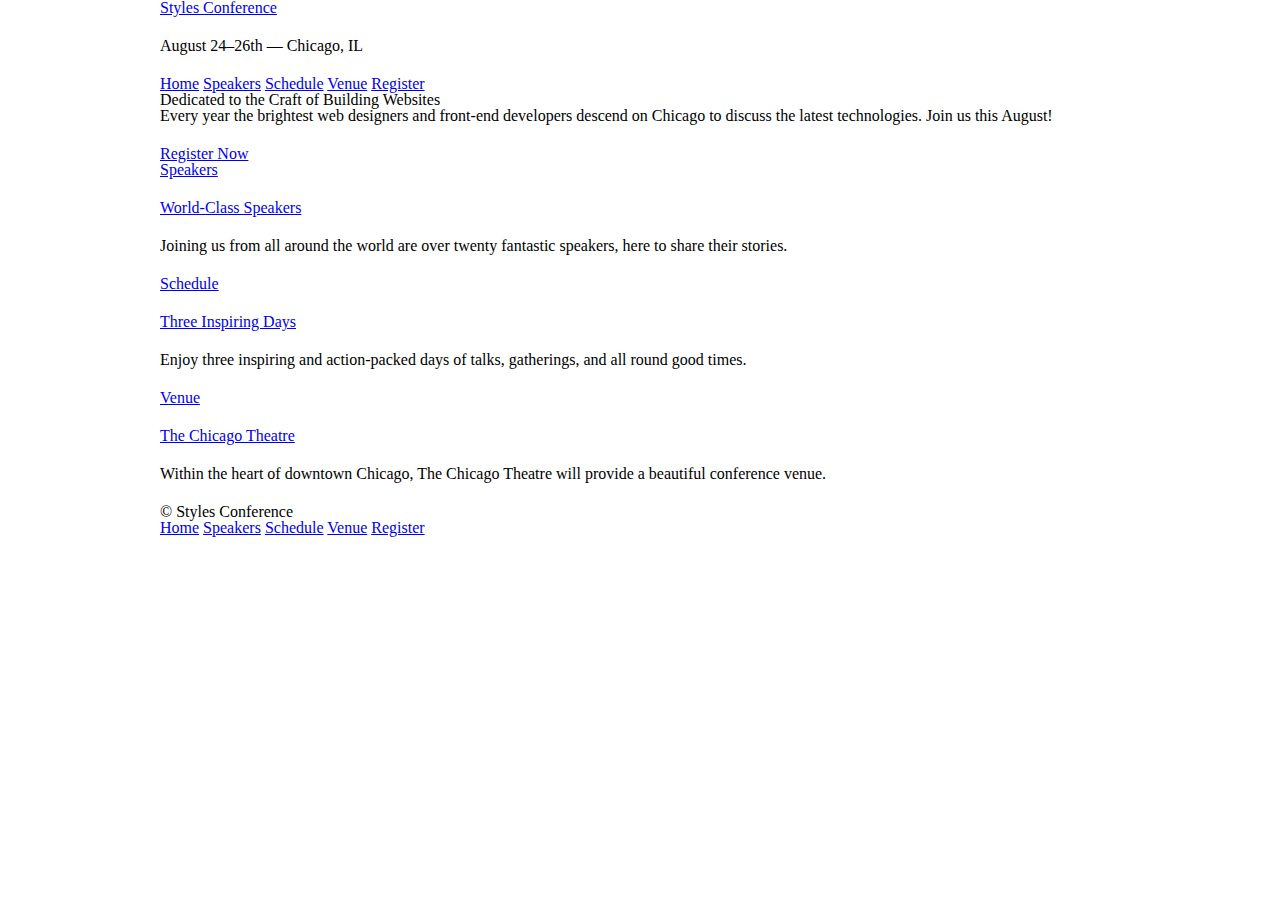
==== index.htm @ 7b95f624 "introduction" ====
<!DOCTYPE html>
<html lang="en">
<head>
	<meta charset="utf-8">
	<title>Styles Conference</title>
	<link rel="stylesheet" href="assets/stylesheets/main.css">
</head>
<body>
	<header class="container">
		<h1>
			<a href="index.htm">Styles Conference</a>
		</h1>
		<h3>August 24&ndash;26th &mdash; Chicago, IL</h3>
		<nav>
			<a href="index.htm">Home</a>
			<a href="speakers.htm">Speakers</a>
			<a href="schedule.htm">Schedule</a>
			<a href="venue.htm">Venue</a>
			<a href="register.htm">Register</a>
		</nav>
	</header>
	<section class="container">
		<h2>Dedicated to the Craft of Building Websites</h2>
		<p>Every year the brightest web designers and front-end developers descend on Chicago to discuss the latest technologies. Join us this August!</p>
		<a href="register.htm">Register Now</a>
	</section>
	<section class="container">
		<section>
			<a href="speakers.htm">
				<h5>Speakers</h5>
				<h3>World-Class Speakers</h3>
			</a>
			<p>Joining us from all around the world are over twenty fantastic speakers, here to share their stories.</p>
		</section>
		<section>
			<a href="schedule.htm">
				<h5>Schedule</h5>
				<h3>Three Inspiring Days</h3>
			</a>
			<p>Enjoy three inspiring and action-packed days of talks, gatherings, and all round good times.</p>
		</section>
		<section>
			<a href="venue.htm">
				<h5>Venue</h5>
				<h3>The Chicago Theatre</h3>
			</a>
			<p>Within the heart of downtown Chicago, The Chicago Theatre will provide a beautiful conference venue.</p>
		</section>
	</section>
	<footer class="container">
		<small>&copy; Styles Conference</small>
		<nav>
			<a href="index.htm">Home</a>
			<a href="speakers.htm">Speakers</a>
			<a href="schedule.htm">Schedule</a>
			<a href="venue.htm">Venue</a>
			<a href="register.htm">Register</a>
		</nav>
	</footer>
</body>
</html>
---- assets/stylesheets/main.css ----
/* http://meyerweb.com/eric/tools/css/reset/ 
   v2.0 | 20110126
   License: none (public domain)
*/

html, body, div, span, applet, object, iframe,
h1, h2, h3, h4, h5, h6, p, blockquote, pre,
a, abbr, acronym, address, big, cite, code,
del, dfn, em, img, ins, kbd, q, s, samp,
small, strike, strong, sub, sup, tt, var,
b, u, i, center,
dl, dt, dd, ol, ul, li,
fieldset, form, label, legend,
table, caption, tbody, tfoot, thead, tr, th, td,
article, aside, canvas, details, embed, 
figure, figcaption, footer, header, hgroup, 
menu, nav, output, ruby, section, summary,
time, mark, audio, video {
	margin: 0;
	padding: 0;
	border: 0;
	font-size: 100%;
	font: inherit;
	vertical-align: baseline;
}
/* HTML5 display-role reset for older browsers */
article, aside, details, figcaption, figure, 
footer, header, hgroup, menu, nav, section {
	display: block;
}
body {
	line-height: 1;
}
ol, ul {
	list-style: none;
}
blockquote, q {
	quotes: none;
}
blockquote:before, blockquote:after,
q:before, q:after {
	content: '';
	content: none;
}
table {
	border-collapse: collapse;
	border-spacing: 0;
}

/* --------------------------------------------- */


*:before, *:after {
	-webkit-box-sizing: border-box;
	-moz-box-sizing: border-box;
	box-sizing: border-box;
}

.container {
	margin: 0 auto;
	padding-left: 30px;
	padding-right: 30px;
	width: 960px;
}

h1, h3, h4, h5, p {
	margin-bottom: 22px;
}
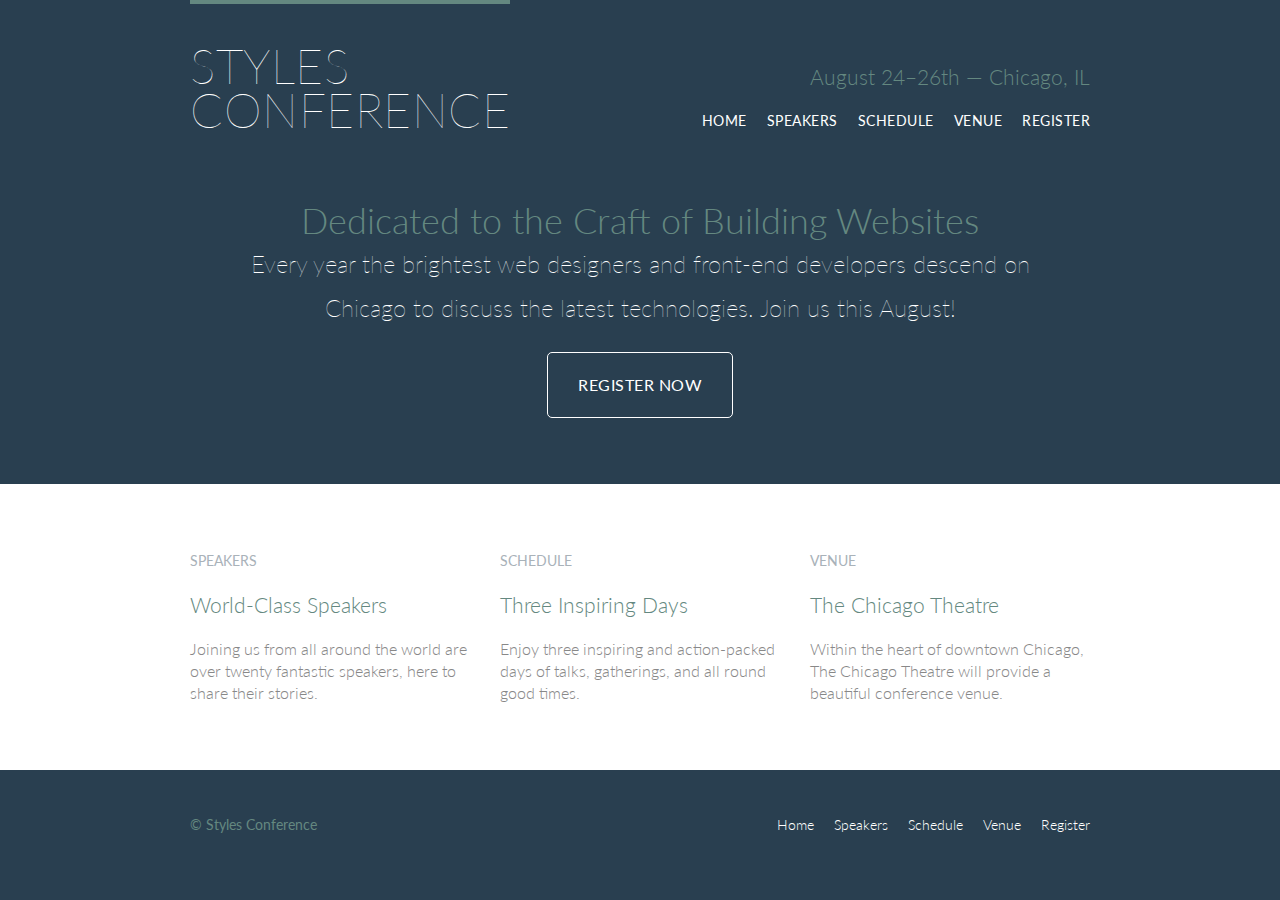
==== commit 42de6744: "Completed Creating Lists" ====
--- a/index.htm
+++ b/index.htm
@@ -4,57 +4,67 @@
 	<meta charset="utf-8">
 	<title>Styles Conference</title>
 	<link rel="stylesheet" href="assets/stylesheets/main.css">
+    <link href='https://fonts.googleapis.com/css?family=Lato:400,300,100' rel='stylesheet' type='text/css'>
 </head>
 <body>
-	<header class="container">
-		<h1>
-			<a href="index.htm">Styles Conference</a>
+	<header class="primary-header container group">
+		<h1 class="logo">
+			<a href="index.htm">Styles<br>Conference</a>
 		</h1>
-		<h3>August 24&ndash;26th &mdash; Chicago, IL</h3>
-		<nav>
-			<a href="index.htm">Home</a>
-			<a href="speakers.htm">Speakers</a>
-			<a href="schedule.htm">Schedule</a>
-			<a href="venue.htm">Venue</a>
-			<a href="register.htm">Register</a>
+		<h3 class="tagline">August 24&ndash;26th &mdash; Chicago, IL</h3>
+		<nav class="nav primary-nav">
+            <ul>
+                <li><a href="index.htm">Home</a></li><!--
+                --><li><a href="speakers.htm">Speakers</a></li><!--
+                --><li><a href="schedule.htm">Schedule</a></li><!--
+                --><li><a href="venue.htm">Venue</a></li><!--
+                --><li><a href="register.htm">Register</a></li>
+            </ul>
 		</nav>
 	</header>
-	<section class="container">
+	<section class="hero container">
 		<h2>Dedicated to the Craft of Building Websites</h2>
 		<p>Every year the brightest web designers and front-end developers descend on Chicago to discuss the latest technologies. Join us this August!</p>
-		<a href="register.htm">Register Now</a>
+		<a class="btn btn-alt" href="register.htm">Register Now</a>
 	</section>
-	<section class="container">
-		<section>
-			<a href="speakers.htm">
-				<h5>Speakers</h5>
-				<h3>World-Class Speakers</h3>
-			</a>
-			<p>Joining us from all around the world are over twenty fantastic speakers, here to share their stories.</p>
-		</section>
-		<section>
-			<a href="schedule.htm">
-				<h5>Schedule</h5>
-				<h3>Three Inspiring Days</h3>
-			</a>
-			<p>Enjoy three inspiring and action-packed days of talks, gatherings, and all round good times.</p>
-		</section>
-		<section>
-			<a href="venue.htm">
-				<h5>Venue</h5>
-				<h3>The Chicago Theatre</h3>
-			</a>
-			<p>Within the heart of downtown Chicago, The Chicago Theatre will provide a beautiful conference venue.</p>
-		</section>
+	<section class="row">
+        <div class="grid">
+            <!-- Speakers -->
+            <section class="teaser col-1-3">
+                <a href="speakers.htm">
+                    <h5>Speakers</h5>
+                    <h3>World-Class Speakers</h3>
+                </a>
+                <p>Joining us from all around the world are over twenty fantastic speakers, here to share their stories.</p>
+            </section><!--
+            Schedule
+            --><section class="teaser col-1-3">
+                <a href="schedule.htm">
+                    <h5>Schedule</h5>
+                    <h3>Three Inspiring Days</h3>
+                </a>
+                <p>Enjoy three inspiring and action-packed days of talks, gatherings, and all round good times.</p>
+            </section><!--
+            Venue
+            --><section class="teaser col-1-3">
+                <a href="venue.htm">
+                    <h5>Venue</h5>
+                    <h3>The Chicago Theatre</h3>
+                </a>
+                <p>Within the heart of downtown Chicago, The Chicago Theatre will provide a beautiful conference venue.</p>
+            </section>
+        </div>
 	</section>
-	<footer class="container">
+	<footer class="primary-footer container group">
 		<small>&copy; Styles Conference</small>
-		<nav>
-			<a href="index.htm">Home</a>
-			<a href="speakers.htm">Speakers</a>
-			<a href="schedule.htm">Schedule</a>
-			<a href="venue.htm">Venue</a>
-			<a href="register.htm">Register</a>
+		<nav class="nav">
+            <ul>
+                <li><a href="index.htm">Home</a></li><!--
+                --><li><a href="speakers.htm">Speakers</a></li><!--
+                --><li><a href="schedule.htm">Schedule</a></li><!--
+                --><li><a href="venue.htm">Venue</a></li><!--
+                --><li><a href="register.htm">Register</a></li>
+            </ul>
 		</nav>
 	</footer>
 </body>
--- a/assets/stylesheets/main.css
+++ b/assets/stylesheets/main.css
@@ -49,20 +49,322 @@
 
 /* --------------------------------------------- */
 
-
-*:before, *:after {
+/*
+  ========================================
+  Custom styles
+  ========================================
+*/
+body {
+    background: #293f50;
+    color: #888;
+    font: 300 16px/22px "Lato", "Open Sans", "Helvetica Neue", Helvetica, sans-serif;
+    /* style, variant, weight, size*, line-height, family* */
+}
+
+
+/*
+  ========================================
+  Grid
+  ========================================
+*/
+*, *:before, *:after {
 	-webkit-box-sizing: border-box;
 	-moz-box-sizing: border-box;
 	box-sizing: border-box;
 }
 
+.container, .grid {
+    margin: 0 auto;
+    width: 960px;
+}
+
 .container {
-	margin: 0 auto;
 	padding-left: 30px;
 	padding-right: 30px;
-	width: 960px;
-}
-
+}
+
+.col-1-3 {
+    width: 33.33%;
+}
+
+.col-2-3 {
+    width: 66.66%;
+}
+
+.col-1-3, .col-2-3 {
+    display: inline-block;
+    vertical-align: top;
+}
+
+.grid, .col-1-3, .col-2-3 {
+    padding-left: 15px;
+    padding-right: 15px;
+}
+
+
+/*
+  ========================================
+  Typography
+  ========================================
+*/
 h1, h3, h4, h5, p {
 	margin-bottom: 22px;
+}
+
+h1, h2, h3, h4 {
+    color: #648880;
+}
+
+h1 {
+    font-size: 36px;
+    line-height: 44px;
+}
+
+h2 {
+    font-size: 24px;
+    line-height: 44px;
+}
+
+h3 {
+    font-size: 21px;
+}
+
+.tagline {
+    margin: 66px 0 22px 0;
+    text-align: right;
+}
+
+h4 {
+    font-size: 18px;
+}
+
+h5 {
+    color: #a9b2b9;
+    font-size: 14px;
+    font-weight: 400;
+    text-transform: uppercase;
+}
+
+strong {
+    font-weight: 400;
+}
+
+cite, em {
+    font-style: italic;
+}
+
+
+/*
+  ========================================
+  Leads
+  ========================================
+*/
+.lead {
+    text-align: center;
+}
+
+.lead p {
+    font-size: 21px;
+    line-height: 33px;
+}
+
+/*
+  ========================================
+  Links
+  ========================================
+*/
+a {
+    color: #648880;
+    text-decoration: none;
+}
+
+a:hover {
+    color: #a9b2b9;
+}
+
+.teaser a:hover h3 {
+    color: #a9b2b9;
+}
+
+p a {
+    border-bottom: 1px solid #dfe2e5;
+}
+
+/*
+  ========================================
+  Buttons
+  ========================================
+*/
+.btn {
+	border-radius: 5px;
+    color: #fff;
+    cursor: pointer;
+	display: inline-block;
+    font-weight: 400;
+    letter-spacing: 0.5px;
+	margin: 0;
+    text-transform: uppercase;
+}
+
+.btn-alt {
+	border: 1px solid #fff;
+	padding: 10px 30px;
+}
+
+.btn-alt:hover {
+    background: #fff;
+    color: #648880;
+}
+
+
+/*
+  ========================================
+  Home
+  ========================================
+*/
+.hero {
+    color: #fff;
+    line-height: 44px;
+	padding: 22px 80px 66px 80px;
+    text-align: center;
+}
+
+.hero h2 {
+    font-size: 36px;
+}
+
+.hero p {
+    font-size: 24px;
+    font-weight: 100;
+}
+
+/*
+  ========================================
+  Primary header
+  ========================================
+*/
+.logo {
+    border-top: 4px solid #648880;
+    float: left;
+    font-size: 48px;
+    font-weight: 100;
+    letter-spacing: 0.5px;
+    line-height: 44px;
+    padding: 40px 0 22px 0;
+    text-transform: uppercase;
+}
+
+.primary-header a, .primary-footer a {
+    color: #fff;
+}
+
+.primary-header a:hover, .primary-footer a:hover {
+    color: #648880
+}
+
+
+/*
+  ========================================
+  Primary Navigation Banner
+  ========================================
+*/
+
+.nav {
+    text-align: right;
+}
+
+.nav li {
+    display: inline-block;
+    margin: 0 10px;
+    vertical-align: 0;
+}
+
+.nav li:last-child {
+    margin-right: 0;
+}
+
+.primary-nav {
+    font-size: 14px;
+    font-weight: 400;
+    letter-spacing: 0.5px;
+    text-transform: uppercase;
+}
+
+
+/*
+  ========================================
+  Primary footer
+  ========================================
+*/
+.primary-footer {
+    color: #648880;
+    font-size: 14px;
+    padding-bottom: 44px;
+    padding-top: 44px;
+}
+
+.primary-footer small {
+    float: left;
+    font-weight: 400;
+}
+
+
+/*
+  ========================================
+  Clearfix
+  ========================================
+*/
+.group:before,
+.group:after {
+    content: "";
+    display: table;
+}
+.group:after {
+    clear: both;
+}
+.group {
+    clear: both;
+    *zoom: 1;
+}
+
+
+/*
+  ========================================
+  Rows
+  ========================================
+*/
+.row, .row-alt {
+    min-width: 960px;
+}
+
+.row {
+    background: #fff;
+    min-width: 960px;
+    padding: 66px 0 44px 0;
+}
+
+.row-alt {
+    background: #cbe2c1;
+    background: -webkit-linear-gradient(to right, #a1d3b0, #f6f1d3);
+    background: -moz-linear-gradient(to right, #a1d3b0, #f6f1d3);
+    background: linear-gradient(to right, #a1d3b0, #f6f1d3);
+    padding: 44px 0 22px 0;
+}
+
+
+/*
+  ========================================
+  Speakers
+  ========================================
+*/
+.speaker {
+    margin-bottom: 44px;
+}
+
+.speaker-info {
+    border: 1px solid #dfe2e5;
+    border-radius: 5px;
+    margin-top: 88px;
+    padding: 22px 0;
+    text-align: center;
 }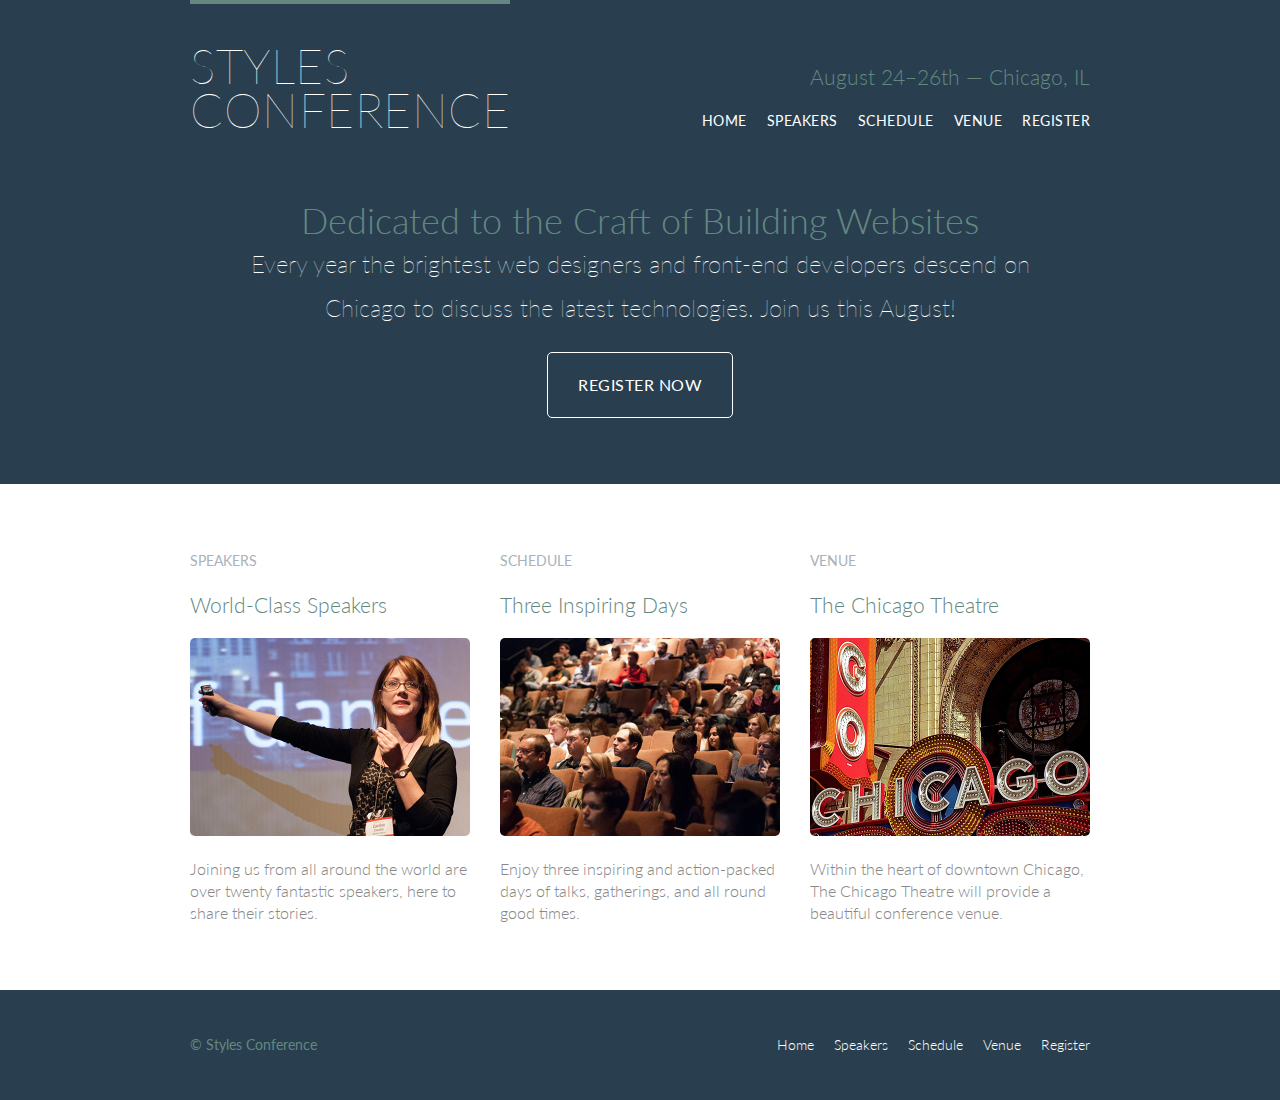
==== commit 2628df8c: "Half of Images Lesson Complete" ====
--- a/index.htm
+++ b/index.htm
@@ -31,25 +31,28 @@
         <div class="grid">
             <!-- Speakers -->
             <section class="teaser col-1-3">
+                <h5>Speakers</h5>
                 <a href="speakers.htm">
-                    <h5>Speakers</h5>
                     <h3>World-Class Speakers</h3>
+                    <img src="assets/images/home/speakers.jpg" alt="Professional Speakers">
                 </a>
                 <p>Joining us from all around the world are over twenty fantastic speakers, here to share their stories.</p>
             </section><!--
             Schedule
             --><section class="teaser col-1-3">
+                <h5>Schedule</h5>
                 <a href="schedule.htm">
-                    <h5>Schedule</h5>
                     <h3>Three Inspiring Days</h3>
+                    <img src="assets/images/home/schedule.jpg" alt="Schedules">
                 </a>
-                <p>Enjoy three inspiring and action-packed days of talks, gatherings, and all round good times.</p>
+            <p>Enjoy three inspiring and action-packed days of talks, gatherings, and all round good times.</p>
             </section><!--
             Venue
             --><section class="teaser col-1-3">
+                <h5>Venue</h5>
                 <a href="venue.htm">
-                    <h5>Venue</h5>
                     <h3>The Chicago Theatre</h3>
+                    <img src="assets/images/home/venue.jpg" alt="Venues">
                 </a>
                 <p>Within the heart of downtown Chicago, The Chicago Theatre will provide a beautiful conference venue.</p>
             </section>
--- a/assets/stylesheets/main.css
+++ b/assets/stylesheets/main.css
@@ -238,6 +238,13 @@
     font-weight: 100;
 }
 
+.teaser img {
+    border-radius: 5px;
+    display: block;
+    margin-bottom: 22px;
+    max-width: 100%;
+}
+
 /*
   ========================================
   Primary header
